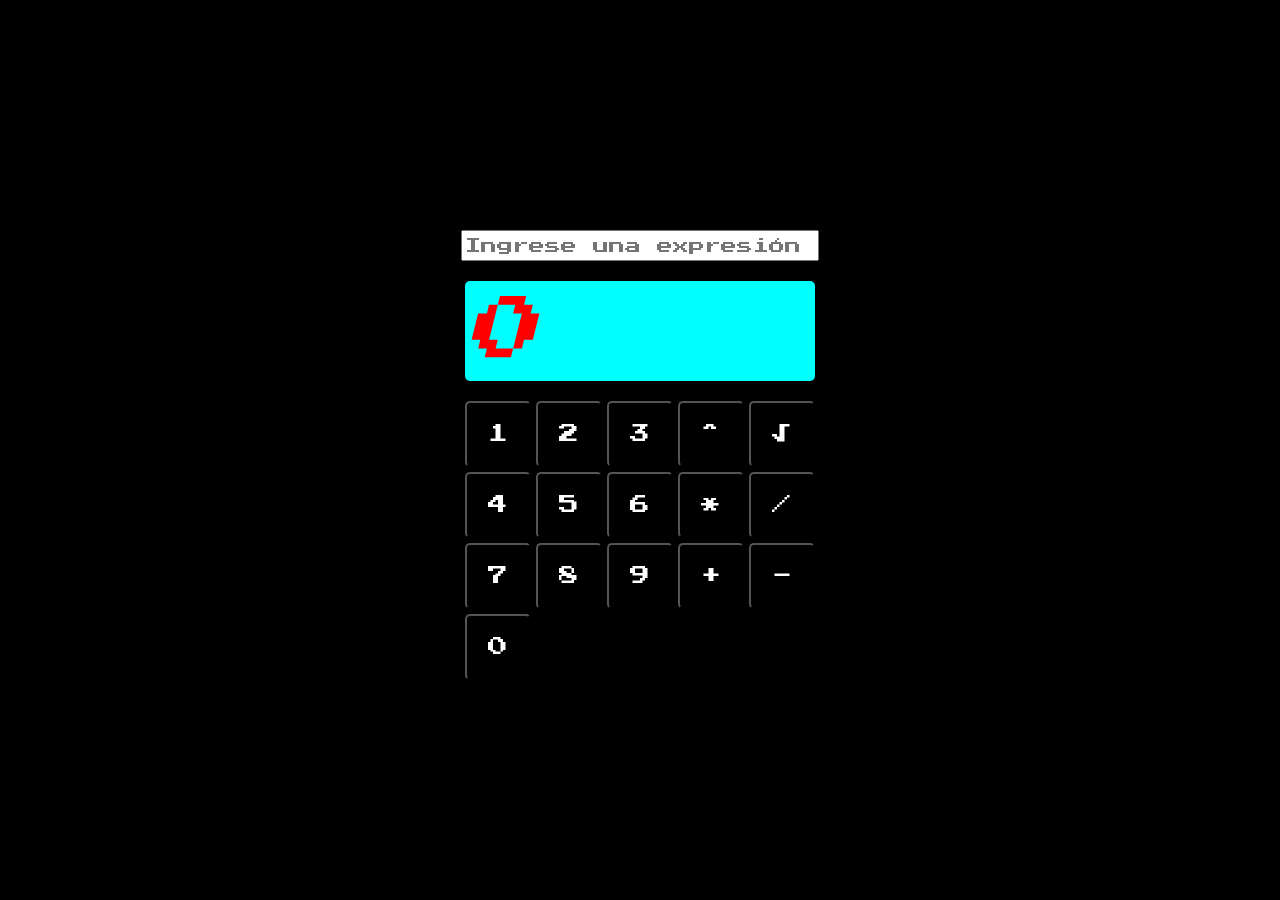
==== calculadora/index.html @ ff54d8a3 "calculadora responsibilidad no probada" ====
<!DOCTYPE html>

<html>
    <head>
        <meta charset="UTF-8">
        <meta name="viewport" content="width=device-width, initial-scale=1.0">

        <link rel="preconnect" href="https://fonts.googleapis.com">
        <link rel="preconnect" href="https://fonts.gstatic.com" crossorigin>
        <link href="https://fonts.googleapis.com/css2?family=Press+Start+2P&display=swap" rel="stylesheet">


        <title>Calculadora</title>
        <link rel="stylesheet" href="styles.css">
        <script src="script.js" defer></script>
        <script src="events.js" defer></script>
    </head>

    <body>

        <input class="calcInput" type="text" id="expresionInput" placeholder="Ingrese una expresión">
        <span class="calcDisplay" id="texto">0</span>

        <div class ="calcButton">

        <button id="boton1">1</button>
        <button id="boton2">2</button>
        <button id="boton3">3</button>
        <button id="botonPotencia">^</button>
        <button id="botonRaiz">√</button>
        <button id="boton4">4</button>
        <button id="boton5">5</button>
        <button id="boton6">6</button>
        <button id="botonMultiplicacion">*</button>
        <button id="botonDivision">/</button>
        <button id="boton7">7</button>
        <button id="boton8">8</button>
        <button id="boton9">9</button>
        <button id="botonSuma">+</button>
        <button id="botonResta">-</button>
        <button id="boton0">0</button>
    

        </div>
    </body>
</html>
---- calculadora/styles.css ----
body {
    background-color: #000;

    display: flex;
    flex-direction: column;
    align-items: center;
    justify-content: center;

    min-height: 100vh;
    
    color: #000000;
    margin: 0;
    font-family: 'Press Start 2P', cursive;
}

.calcInput {

    font-size: 16px;

    font-weight: 400;
    min-width: 350px;
    max-width: 350px;

    min-height: 25px;

    margin: 10px 0;
    color: red;
    font-family: 'Press Start 2P', cursive;
}

.calcInput:hover,
.calcInput:focus{
    filter: drop-shadow(0 0 50px yellow);
}

.calcDisplay {
    display: flex;
    align-items: center;

    font-family: 'Press Start 2P', cursive;
    font-size: 70px;
    font-style: italic;
    font-weight: 400;

    min-width: 350px;
    max-width: 500px;
    min-height: 100px;

    margin: 10px 0;
    background-color: aqua;
    border-radius: 5px;
    animation: glow 2s infinite;
    color: red;
    
    margin-bottom: 20px;
    

    overflow: hidden;
}

.calcButton {
    display: grid;

    width: 350px;

    grid-template-columns: repeat(5, 1fr);
    grid-auto-rows: 1fr;

    gap: 5px;

}

.calcButton button {
    font-family: 'Press Start 2P', cursive;
    border-radius: 5px;
    text-decoration: none;
    font-size: 20px;
    color: white ;
    aspect-ratio: 1 / 1;
    background-color: black;
    animation: borde 2s infinite;
}





@keyframes glow {
    0% {
        filter: drop-shadow(0 0 50px red);
    }

    33% {
        filter: drop-shadow(0 0 50px blue);
    }

    66% {
        filter: drop-shadow(0 0 50px yellow);
    }

    100% {
        filter: drop-shadow(0 0 50px red);
    }
}

.calcButton button:hover {
    border: 2px solid red;
    border-radius: 5px;
    animation: colores 2s infinite;
}

@keyframes colores {
    0% {
        border-color: red;
        background-color: blue;
    }

    33% {
        border-color: blue;
        background-color: yellow;
    }

    66% {
        border-color: purple;
        background-color: red;
    }

    100% {
        border-color: red;
        background-color: orange;
    }
}

@keyframes borde {
    0% {
        border-color: red;
    }

    33% {
        border-color: blue;
    }

    66% {
        border-color: purple;
    }

    100% {
        border-color: red;
    }
}
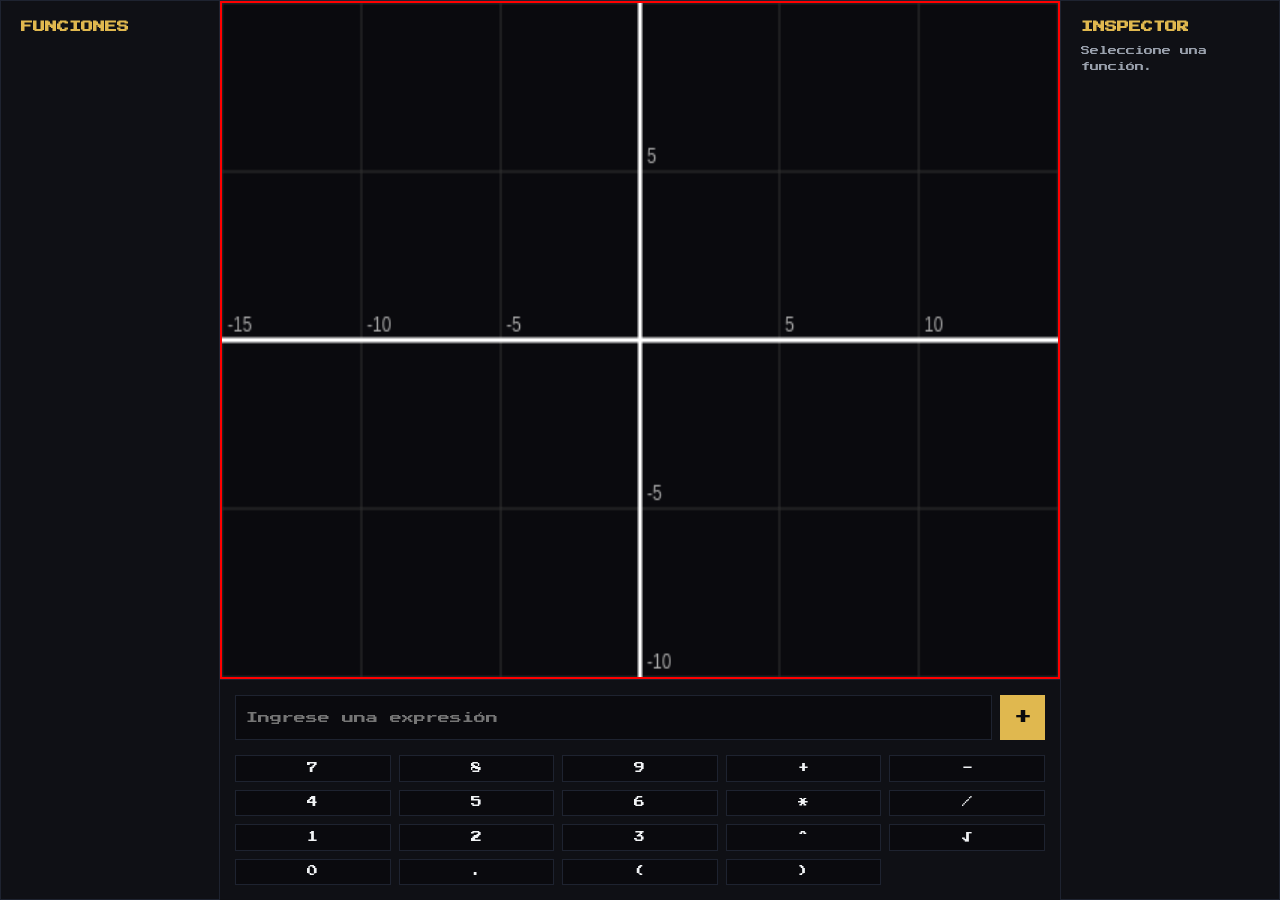
==== commit be9175d8: "calculadora mamadisima" ====
--- a/calculadora/index.html
+++ b/calculadora/index.html
@@ -2,45 +2,129 @@
 
 <html>
     <head>
+        <title>Calculadora</title>
+
         <meta charset="UTF-8">
         <meta name="viewport" content="width=device-width, initial-scale=1.0">
 
         <link rel="preconnect" href="https://fonts.googleapis.com">
         <link rel="preconnect" href="https://fonts.gstatic.com" crossorigin>
-        <link href="https://fonts.googleapis.com/css2?family=Press+Start+2P&display=swap" rel="stylesheet">
 
+        <link
+            href="https://fonts.googleapis.com/css2?family=Press+Start+2P&display=swap"
+            rel="stylesheet"
+        >
 
-        <title>Calculadora</title>
         <link rel="stylesheet" href="styles.css">
-        <script src="script.js" defer></script>
-        <script src="events.js" defer></script>
+
+        <script type="module" src="js/events.js" defer></script>
+
     </head>
 
     <body>
 
-        <input class="calcInput" type="text" id="expresionInput" placeholder="Ingrese una expresión">
-        <span class="calcDisplay" id="texto">0</span>
+        <main class="calculadora">
 
-        <div class ="calcButton">
+            <!-- PANEL IZQUIERDO -->
 
-        <button id="boton1">1</button>
-        <button id="boton2">2</button>
-        <button id="boton3">3</button>
-        <button id="botonPotencia">^</button>
-        <button id="botonRaiz">√</button>
-        <button id="boton4">4</button>
-        <button id="boton5">5</button>
-        <button id="boton6">6</button>
-        <button id="botonMultiplicacion">*</button>
-        <button id="botonDivision">/</button>
-        <button id="boton7">7</button>
-        <button id="boton8">8</button>
-        <button id="boton9">9</button>
-        <button id="botonSuma">+</button>
-        <button id="botonResta">-</button>
-        <button id="boton0">0</button>
-    
+            <aside class="panel funcionesPanel">
 
-        </div>
+                <h2>FUNCIONES</h2>
+
+                <div id="listaFunciones" class="listaFunciones">
+                    <!-- Las funciones aparecerán aquí -->
+                </div>
+
+            </aside>
+
+
+            <!-- ZONA CENTRAL -->
+
+            <section class="zonaCentral">
+
+                <!-- VISUALIZACIÓN -->
+
+                <div class="visualizacion">
+
+                    <canvas id="grafica" width="600" height="400"></canvas>
+
+                </div>
+
+
+                <!-- CONTROLES -->
+
+                <div class="controles">
+
+                    <!-- INPUT -->
+
+                    <div class="entrada">
+
+                        <input
+                            class="calcInput"
+                            type="text"
+                            id="expresionInput"
+                            placeholder="Ingrese una expresión"
+                        >
+
+                        <button id="botonAgregar">+</button>
+
+                    </div>
+
+
+                    <!-- TECLADO -->
+
+                    <div class="calcButton">
+
+                        <button id="boton7">7</button>
+                        <button id="boton8">8</button>
+                        <button id="boton9">9</button>
+
+                        <button id="botonSuma">+</button>
+                        <button id="botonResta">-</button>
+
+
+                        <button id="boton4">4</button>
+                        <button id="boton5">5</button>
+                        <button id="boton6">6</button>
+
+                        <button id="botonMultiplicacion">*</button>
+                        <button id="botonDivision">/</button>
+
+
+                        <button id="boton1">1</button>
+                        <button id="boton2">2</button>
+                        <button id="boton3">3</button>
+
+                        <button id="botonPotencia">^</button>
+                        <button id="botonRaiz">√</button>
+
+
+                        <button id="boton0">0</button>
+                        <button id="botonPunto">.</button>
+
+                        <button id="botonAbrir">(</button>
+                        <button id="botonCerrar">)</button>
+
+                    </div>
+
+                </div>
+
+            </section>
+
+
+            <!-- PANEL DERECHO -->
+
+            <aside class="panel inspector">
+
+                <h2>INSPECTOR</h2>
+
+                <div id="inspectorContenido">
+                    <p>Seleccione una función.</p>
+                </div>
+
+            </aside>
+
+        </main>
+
     </body>
 </html>
--- a/calculadora/styles.css
+++ b/calculadora/styles.css
@@ -1,150 +1,300 @@
+* {
+    box-sizing: border-box;
+}
+
 body {
-    background-color: #000;
+    margin: 0;
+
+    background: #0A0A0E;
+    color: #F1F3F5;
+
+    font-family: "Press Start 2P", monospace;
+}
+
+
+.calculadora {
+
+    width: 100vw;
+    height: 100vh;
+
+    display: grid;
+
+    grid-template-columns:
+        220px
+        minmax(0, 1fr)
+        220px;
+
+    overflow: hidden;
+}
+
+
+/* PANELES LATERALES */
+
+.panel {
+
+    background: #0F1015;
+
+    border: 1px solid #1E2330;
+
+    padding: 20px;
+
+    overflow-y: auto;
+}
+
+.panel h2 {
+
+    margin-top: 0;
+
+    font-size: 12px;
+
+    color: #E0B84F;
+}
+
+
+/* PANEL IZQUIERDO */
+
+.funcionesPanel {
+
+    border-right: 1px solid #1E2330;
+}
+
+
+.listaFunciones {
 
     display: flex;
+
     flex-direction: column;
-    align-items: center;
-    justify-content: center;
-
-    min-height: 100vh;
+
+    gap: 8px;
+}
+
+
+.funcion {
+
+    width: 100%;
+
+    padding: 10px;
+
+    background: #0A0A0E;
+
+    color: #F1F3F5;
+
+    border: 1px solid #1E2330;
+
+    font-family: inherit;
+
+    font-size: 10px;
+
+    text-align: left;
+
+    cursor: pointer;
+}
+
+
+.funcion:hover {
+
+    border-color: #E0B84F;
+
+}
+
+
+/* ZONA CENTRAL */
+
+.zonaCentral {
+    min-width: 0;
+    min-height: 0;
+
+    display: grid;
     
-    color: #000000;
-    margin: 0;
-    font-family: 'Press Start 2P', cursive;
-}
+    grid-template-rows: minmax(0, 1fr) 220px;
+}
+
+
+/* VISUALIZACIÓN */
+
+.visualizacion {
+
+    min-height: 0;
+
+    background: #0A0A0E;
+
+    border-top: 1px solid #1E2330;
+    border-bottom: 1px solid #1E2330;
+
+    overflow: hidden;
+}
+
+
+#texto {
+
+    color: #62C77A;
+
+    font-size: 20px;
+}
+
+
+/* CONTROLES */
+
+.controles {
+
+    min-height: 0;
+
+    background: #0F1015;
+
+    padding: 15px;
+
+    display: flex;
+
+    flex-direction: column;
+
+    gap: 15px;
+}
+
+
+/* INPUT */
+
+.entrada {
+
+    display: flex;
+
+    gap: 8px;
+}
+
 
 .calcInput {
 
-    font-size: 16px;
-
-    font-weight: 400;
-    min-width: 350px;
-    max-width: 350px;
-
-    min-height: 25px;
-
-    margin: 10px 0;
-    color: red;
-    font-family: 'Press Start 2P', cursive;
-}
-
-.calcInput:hover,
-.calcInput:focus{
-    filter: drop-shadow(0 0 50px yellow);
-}
-
-.calcDisplay {
-    display: flex;
-    align-items: center;
-
-    font-family: 'Press Start 2P', cursive;
-    font-size: 70px;
-    font-style: italic;
-    font-weight: 400;
-
-    min-width: 350px;
-    max-width: 500px;
-    min-height: 100px;
-
-    margin: 10px 0;
-    background-color: aqua;
-    border-radius: 5px;
-    animation: glow 2s infinite;
-    color: red;
-    
-    margin-bottom: 20px;
-    
-
-    overflow: hidden;
-}
+    flex: 1;
+
+    min-width: 0;
+
+    height: 45px;
+
+    padding: 10px;
+
+    background: #0A0A0E;
+
+    border: 1px solid #1E2330;
+
+    color: #F1F3F5;
+
+    font-family: inherit;
+
+    font-size: 12px;
+
+    outline: none;
+}
+
+
+.calcInput:focus {
+
+    border-color: #E0B84F;
+
+}
+
+
+#botonAgregar {
+
+    width: 45px;
+
+    height: 45px;
+
+    background: #E0B84F;
+
+    color: #0A0A0E;
+
+    border: none;
+
+    font-family: inherit;
+
+    font-size: 18px;
+
+    cursor: pointer;
+}
+
+
+#botonAgregar:hover {
+
+    filter: brightness(1.1);
+
+}
+
+
+/* TECLADO */
 
 .calcButton {
+
+    flex: 1;
+
     display: grid;
 
-    width: 350px;
-
-    grid-template-columns: repeat(5, 1fr);
-    grid-auto-rows: 1fr;
-
-    gap: 5px;
-
-}
+    grid-template-columns:
+        repeat(5, 1fr);
+
+    grid-template-rows:
+        repeat(4, 1fr);
+
+    gap: 8px;
+
+    min-height: 0;
+}
+
 
 .calcButton button {
-    font-family: 'Press Start 2P', cursive;
-    border-radius: 5px;
-    text-decoration: none;
-    font-size: 20px;
-    color: white ;
-    aspect-ratio: 1 / 1;
-    background-color: black;
-    animation: borde 2s infinite;
-}
-
-
-
-
-
-@keyframes glow {
-    0% {
-        filter: drop-shadow(0 0 50px red);
-    }
-
-    33% {
-        filter: drop-shadow(0 0 50px blue);
-    }
-
-    66% {
-        filter: drop-shadow(0 0 50px yellow);
-    }
-
-    100% {
-        filter: drop-shadow(0 0 50px red);
-    }
-}
+
+    background: #0A0A0E;
+
+    color: #F1F3F5;
+
+    border: 1px solid #1E2330;
+
+    font-family: inherit;
+
+    font-size: 11px;
+
+    cursor: pointer;
+}
+
 
 .calcButton button:hover {
+
+    border-color: #E0B84F;
+
+    color: #E0B84F;
+
+}
+
+
+.calcButton button:active {
+
+    background: #E0B84F;
+
+    color: #0A0A0E;
+
+}
+
+
+/* PANEL DERECHO */
+
+.inspector {
+
+    border-left: 1px solid #1E2330;
+}
+
+
+#inspectorContenido {
+
+    color: #9AA1AD;
+
+    font-size: 9px;
+
+    line-height: 1.8;
+}
+
+#grafica {
+    width: 100%;
+    height: 100%;
+
+    display: block;
+
     border: 2px solid red;
-    border-radius: 5px;
-    animation: colores 2s infinite;
-}
-
-@keyframes colores {
-    0% {
-        border-color: red;
-        background-color: blue;
-    }
-
-    33% {
-        border-color: blue;
-        background-color: yellow;
-    }
-
-    66% {
-        border-color: purple;
-        background-color: red;
-    }
-
-    100% {
-        border-color: red;
-        background-color: orange;
-    }
-}
-
-@keyframes borde {
-    0% {
-        border-color: red;
-    }
-
-    33% {
-        border-color: blue;
-    }
-
-    66% {
-        border-color: purple;
-    }
-
-    100% {
-        border-color: red;
-    }
 }
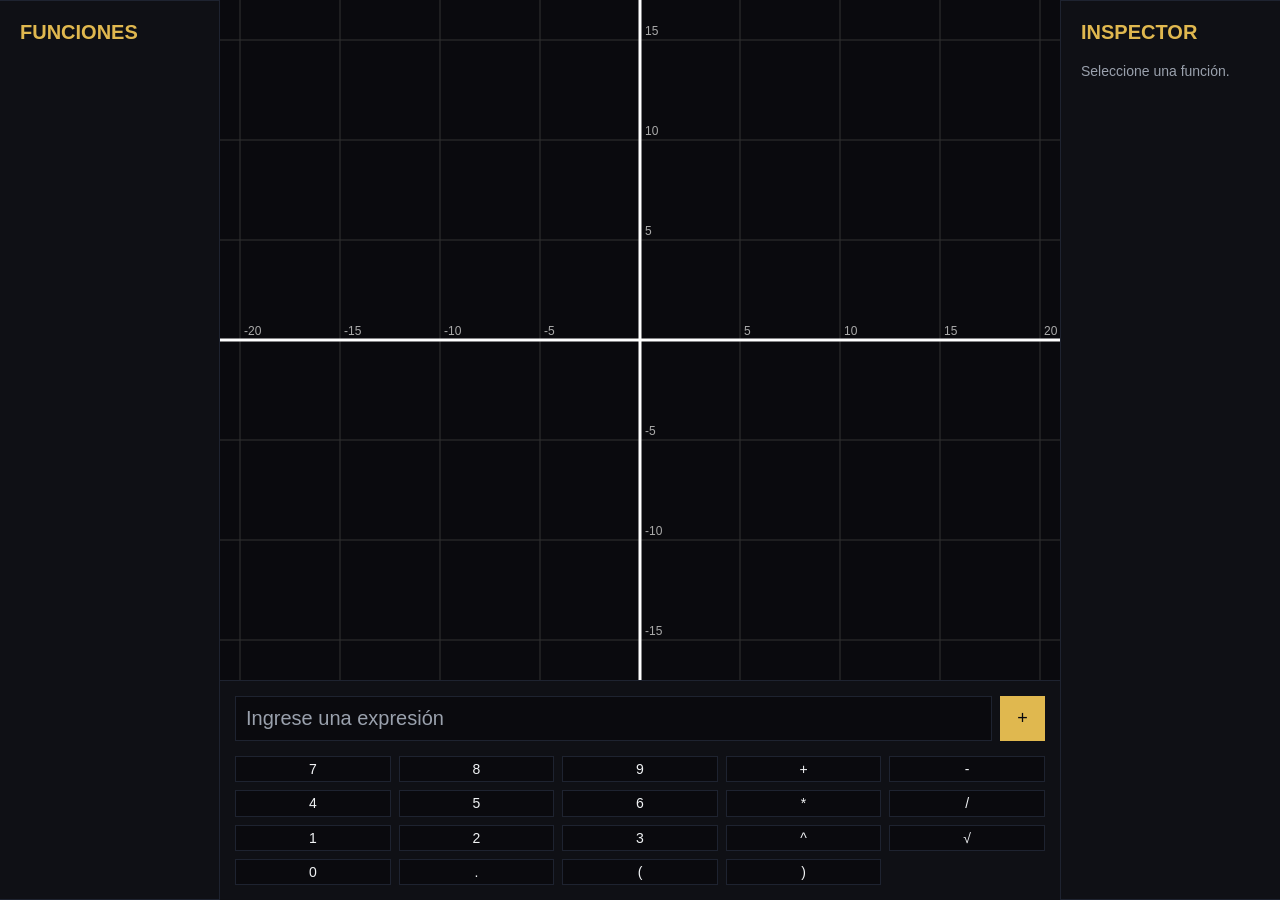
==== commit f1c52c2b: "ajustes a la interfaz y a la calculadora" ====
--- a/calculadora/index.html
+++ b/calculadora/index.html
@@ -1,130 +1,231 @@
 <!DOCTYPE html>
 
 <html>
+
     <head>
+
         <title>Calculadora</title>
 
         <meta charset="UTF-8">
-        <meta name="viewport" content="width=device-width, initial-scale=1.0">
-
-        <link rel="preconnect" href="https://fonts.googleapis.com">
-        <link rel="preconnect" href="https://fonts.gstatic.com" crossorigin>
+
+        <meta
+            name="viewport"
+            content="width=device-width, initial-scale=1.0"
+        >
+
+
+        <link
+            rel="preconnect"
+            href="https://fonts.googleapis.com"
+        >
+
+        <link
+            rel="preconnect"
+            href="https://fonts.gstatic.com"
+            crossorigin
+        >
 
         <link
             href="https://fonts.googleapis.com/css2?family=Press+Start+2P&display=swap"
             rel="stylesheet"
         >
 
-        <link rel="stylesheet" href="styles.css">
-
-        <script type="module" src="js/events.js" defer></script>
+        <link
+            rel="stylesheet"
+            href="styles.css"
+        >
+
+        <script
+            type="module"
+            src="js/events.js"
+            defer
+        ></script>
+        
+        <script 
+            type="module"
+            src="js/ui.js"
+            defer>
+        </script>
 
     </head>
 
+
     <body>
 
         <main class="calculadora">
 
-            <!-- PANEL IZQUIERDO -->
+
+            <!-- =====================================
+                 VISUALIZACIÓN
+                 ===================================== -->
+
+            <div class="visualizacion">
+
+                <canvas
+                    id="grafica"
+                    width="600"
+                    height="400"
+                ></canvas>
+
+            </div>
+
+
+            <!-- =====================================
+                 PANEL IZQUIERDO
+                 ===================================== -->
 
             <aside class="panel funcionesPanel">
 
                 <h2>FUNCIONES</h2>
 
-                <div id="listaFunciones" class="listaFunciones">
+                <div
+                    id="listaFunciones"
+                    class="listaFunciones"
+                >
                     <!-- Las funciones aparecerán aquí -->
                 </div>
 
             </aside>
 
 
-            <!-- ZONA CENTRAL -->
-
-            <section class="zonaCentral">
-
-                <!-- VISUALIZACIÓN -->
-
-                <div class="visualizacion">
-
-                    <canvas id="grafica" width="600" height="400"></canvas>
-
-                </div>
-
-
-                <!-- CONTROLES -->
-
-                <div class="controles">
-
-                    <!-- INPUT -->
-
-                    <div class="entrada">
-
-                        <input
-                            class="calcInput"
-                            type="text"
-                            id="expresionInput"
-                            placeholder="Ingrese una expresión"
-                        >
-
-                        <button id="botonAgregar">+</button>
-
-                    </div>
-
-
-                    <!-- TECLADO -->
-
-                    <div class="calcButton">
-
-                        <button id="boton7">7</button>
-                        <button id="boton8">8</button>
-                        <button id="boton9">9</button>
-
-                        <button id="botonSuma">+</button>
-                        <button id="botonResta">-</button>
-
-
-                        <button id="boton4">4</button>
-                        <button id="boton5">5</button>
-                        <button id="boton6">6</button>
-
-                        <button id="botonMultiplicacion">*</button>
-                        <button id="botonDivision">/</button>
-
-
-                        <button id="boton1">1</button>
-                        <button id="boton2">2</button>
-                        <button id="boton3">3</button>
-
-                        <button id="botonPotencia">^</button>
-                        <button id="botonRaiz">√</button>
-
-
-                        <button id="boton0">0</button>
-                        <button id="botonPunto">.</button>
-
-                        <button id="botonAbrir">(</button>
-                        <button id="botonCerrar">)</button>
-
-                    </div>
+            <!-- =====================================
+                 PANEL DERECHO
+                 ===================================== -->
+
+            <aside class="panel inspector">
+
+                <h2>INSPECTOR</h2>
+
+                <div id="inspectorContenido">
+
+                    <p>
+                        Seleccione una función.
+                    </p>
+
+                </div>
+
+            </aside>
+
+
+            <!-- =====================================
+                 CONTROLES
+                 ===================================== -->
+
+            <section class="controles">
+
+
+                <!-- INPUT -->
+
+                <div class="entrada">
+
+                    <input
+                        class="calcInput"
+                        type="text"
+                        id="expresionInput"
+                        placeholder="Ingrese una expresión"
+                    >
+
+                    <button
+                        id="botonAgregar"
+                    >
+                        +
+                    </button>
+
+                </div>
+
+
+                <!-- TECLADO -->
+
+                <div class="calcButton">
+
+
+                    <button id="boton7">
+                        7
+                    </button>
+
+                    <button id="boton8">
+                        8
+                    </button>
+
+                    <button id="boton9">
+                        9
+                    </button>
+
+                    <button id="botonSuma">
+                        +
+                    </button>
+
+                    <button id="botonResta">
+                        -
+                    </button>
+
+
+                    <button id="boton4">
+                        4
+                    </button>
+
+                    <button id="boton5">
+                        5
+                    </button>
+
+                    <button id="boton6">
+                        6
+                    </button>
+
+                    <button id="botonMultiplicacion">
+                        *
+                    </button>
+
+                    <button id="botonDivision">
+                        /
+                    </button>
+
+
+                    <button id="boton1">
+                        1
+                    </button>
+
+                    <button id="boton2">
+                        2
+                    </button>
+
+                    <button id="boton3">
+                        3
+                    </button>
+
+                    <button id="botonPotencia">
+                        ^
+                    </button>
+
+                    <button id="botonRaiz">
+                        √
+                    </button>
+
+
+                    <button id="boton0">
+                        0
+                    </button>
+
+                    <button id="botonPunto">
+                        .
+                    </button>
+
+                    <button id="botonAbrir">
+                        (
+                    </button>
+
+                    <button id="botonCerrar">
+                        )
+                    </button>
+
 
                 </div>
 
             </section>
 
 
-            <!-- PANEL DERECHO -->
-
-            <aside class="panel inspector">
-
-                <h2>INSPECTOR</h2>
-
-                <div id="inspectorContenido">
-                    <p>Seleccione una función.</p>
-                </div>
-
-            </aside>
-
         </main>
 
     </body>
-</html>+
+</html>
--- a/calculadora/styles.css
+++ b/calculadora/styles.css
@@ -1,63 +1,199 @@
+:root {
+
+    /* ========================================
+       COLORES
+       ======================================== */
+
+    --color-fondo: #0A0A0E;
+    --color-panel: #0F1015;
+    --color-borde: #1E2330;
+    --color-texto: #F1F3F5;
+    --color-acento: #E0B84F;
+    --color-secundario: #9AA1AD;
+    --color-verde: #62C77A;
+
+
+    /* ========================================
+       TIPOGRAFÍAS
+       ======================================== */
+
+    --fuente-interfaz: "Inter", sans-serif;
+    --fuente-numeros: "Ubuntu", sans-serif;
+    --fuente-titulos: "Space Grotesk", sans-serif;
+
+
+    /* ========================================
+       TEXTO
+       ======================================== */
+
+    --tamano-texto: 14px;
+    --tamano-input: 20px;
+    --altura-linea-texto: 1.5;
+
+
+    /* ========================================
+       PANELES
+       ======================================== */
+
+    --ancho-panel-izquierdo: 220px;
+    --ancho-panel-derecho: 220px;
+    --alto-controles: 220px;
+
+    --padding-panel: 20px;
+    --padding-controles: 15px;
+
+
+    /* ========================================
+       BORDES
+       ======================================== */
+
+    --borde: 1px solid var(--color-borde);
+
+
+    /* ========================================
+       INTERFAZ
+       ======================================== */
+
+    --cursor-boton: pointer;
+}
+
+
+/* ============================================
+   RESET
+   ============================================ */
+
 * {
     box-sizing: border-box;
 }
 
+
+html,
 body {
+
+    width: 100%;
+    height: 100%;
+
     margin: 0;
 
-    background: #0A0A0E;
-    color: #F1F3F5;
-
-    font-family: "Press Start 2P", monospace;
-}
-
+    overflow: hidden;
+
+    background: var(--color-fondo);
+    color: var(--color-texto);
+
+    font-family: var(--fuente-interfaz);
+}
+
+
+p {
+
+    margin: 0;
+
+    font-size: var(--tamano-texto);
+
+    line-height: var(--altura-linea-texto);
+}
+
+
+/* ============================================
+   WORKSPACE
+   ============================================ */
 
 .calculadora {
+
+    position: relative;
 
     width: 100vw;
     height: 100vh;
 
-    display: grid;
-
-    grid-template-columns:
-        220px
-        minmax(0, 1fr)
-        220px;
-
     overflow: hidden;
 }
 
 
-/* PANELES LATERALES */
+/* ============================================
+   VISUALIZACIÓN
+   ============================================ */
+
+.visualizacion {
+
+    position: absolute;
+
+    top: 0;
+    bottom: var(--alto-controles);
+    left: var(--ancho-panel-izquierdo);
+    right: var(--ancho-panel-derecho);
+
+    background: var(--color-fondo);
+
+    overflow: hidden;
+
+    z-index: 0;
+}
+
+
+#grafica {
+
+    position: absolute;
+
+    inset: 0;
+
+    display: block;
+
+    width: 100%;
+    height: 100%;
+}
+
+
+/* ============================================
+   PANELES
+   ============================================ */
 
 .panel {
 
-    background: #0F1015;
-
-    border: 1px solid #1E2330;
-
-    padding: 20px;
+    position: absolute;
+
+    background: var(--color-panel);
+
+    border: var(--borde);
+
+    padding: var(--padding-panel);
 
     overflow-y: auto;
-}
+
+    z-index: 10;
+}
+
 
 .panel h2 {
 
     margin-top: 0;
 
-    font-size: 12px;
-
-    color: #E0B84F;
-}
-
-
-/* PANEL IZQUIERDO */
+    font-family: var(--fuente-titulos);
+
+    font-size: 20px;
+
+    color: var(--color-acento);
+}
+
+
+/* ============================================
+   PANEL IZQUIERDO
+   ============================================ */
 
 .funcionesPanel {
 
-    border-right: 1px solid #1E2330;
-}
-
+    top: 0;
+    bottom: 0;
+    left: 0;
+
+    width: var(--ancho-panel-izquierdo);
+
+    border-left: none;
+}
+
+
+/* ============================================
+   FUNCIONES
+   ============================================ */
 
 .listaFunciones {
 
@@ -75,111 +211,120 @@
 
     padding: 10px;
 
-    background: #0A0A0E;
-
-    color: #F1F3F5;
-
-    border: 1px solid #1E2330;
-
-    font-family: inherit;
+    background: var(--color-fondo);
+    color: var(--color-texto);
+
+    border: var(--borde);
+
+    font-family: var(--fuente-interfaz);
 
     font-size: 10px;
 
     text-align: left;
 
-    cursor: pointer;
+    cursor: var(--cursor-boton);
 }
 
 
 .funcion:hover {
 
-    border-color: #E0B84F;
-
-}
-
-
-/* ZONA CENTRAL */
-
-.zonaCentral {
+    border-color: var(--color-acento);
+}
+
+
+/* ============================================
+   PANEL DERECHO
+   ============================================ */
+
+.inspector {
+
+    top: 0;
+    bottom: 0;
+    right: 0;
+
+    width: var(--ancho-panel-derecho);
+
+    border-right: none;
+}
+
+
+#inspectorContenido {
+
+    color: var(--color-secundario);
+
+    font-size: 9px;
+    line-height: 1.8;
+}
+
+
+/* ============================================
+   CONTROLES
+   ============================================ */
+
+.controles {
+
+    position: absolute;
+
+    left: var(--ancho-panel-izquierdo);
+    right: var(--ancho-panel-derecho);
+    bottom: 0;
+
+    height: var(--alto-controles);
+
+    background: var(--color-panel);
+
+    border-top: var(--borde);
+
+    padding: var(--padding-controles);
+
+    display: flex;
+
+    flex-direction: column;
+
+    gap: 15px;
+
+    z-index: 10;
+}
+
+.calcInput::placeholder {
+
+     font-size: var(--tamano-input);
+
+    color: var(--color-secundario);
+}
+
+
+/* ============================================
+   INPUT
+   ============================================ */
+
+.entrada {
+
+    display: flex;
+
+    gap: 8px;
+}
+
+
+.calcInput {
+
+    flex: 1;
+
     min-width: 0;
-    min-height: 0;
-
-    display: grid;
-    
-    grid-template-rows: minmax(0, 1fr) 220px;
-}
-
-
-/* VISUALIZACIÓN */
-
-.visualizacion {
-
-    min-height: 0;
-
-    background: #0A0A0E;
-
-    border-top: 1px solid #1E2330;
-    border-bottom: 1px solid #1E2330;
-
-    overflow: hidden;
-}
-
-
-#texto {
-
-    color: #62C77A;
-
-    font-size: 20px;
-}
-
-
-/* CONTROLES */
-
-.controles {
-
-    min-height: 0;
-
-    background: #0F1015;
-
-    padding: 15px;
-
-    display: flex;
-
-    flex-direction: column;
-
-    gap: 15px;
-}
-
-
-/* INPUT */
-
-.entrada {
-
-    display: flex;
-
-    gap: 8px;
-}
-
-
-.calcInput {
-
-    flex: 1;
-
-    min-width: 0;
 
     height: 45px;
 
     padding: 10px;
 
-    background: #0A0A0E;
-
-    border: 1px solid #1E2330;
-
-    color: #F1F3F5;
-
-    font-family: inherit;
-
-    font-size: 12px;
+    background: var(--color-fondo);
+
+    border: var(--borde);
+
+    color: var(--color-texto);
+
+    font-family: var(--fuente-numeros);
+
+    font-size: var(--tamano-input);
 
     outline: none;
 }
@@ -187,39 +332,37 @@
 
 .calcInput:focus {
 
-    border-color: #E0B84F;
-
+    border-color: var(--color-acento);
 }
 
 
 #botonAgregar {
 
     width: 45px;
-
     height: 45px;
 
-    background: #E0B84F;
-
-    color: #0A0A0E;
+    background: var(--color-acento);
+    color: var(--color-fondo);
 
     border: none;
 
-    font-family: inherit;
+    font-family: var(--fuente-numeros);
 
     font-size: 18px;
 
-    cursor: pointer;
+    cursor: var(--cursor-boton);
 }
 
 
 #botonAgregar:hover {
 
     filter: brightness(1.1);
-
-}
-
-
-/* TECLADO */
+}
+
+
+/* ============================================
+   TECLADO
+   ============================================ */
 
 .calcButton {
 
@@ -241,60 +384,115 @@
 
 .calcButton button {
 
-    background: #0A0A0E;
-
-    color: #F1F3F5;
-
-    border: 1px solid #1E2330;
-
-    font-family: inherit;
-
-    font-size: 11px;
-
-    cursor: pointer;
+    background: var(--color-fondo);
+    color: var(--color-texto);
+
+    border: var(--borde);
+
+    font-family: var(--fuente-numeros);
+
+    font-size: var(--tamano-texto);
+
+    cursor: var(--cursor-boton);
 }
 
 
 .calcButton button:hover {
 
-    border-color: #E0B84F;
-
-    color: #E0B84F;
-
+    border-color: var(--color-acento);
+    color: var(--color-acento);
 }
 
 
 .calcButton button:active {
 
-    background: #E0B84F;
-
-    color: #0A0A0E;
-
-}
-
-
-/* PANEL DERECHO */
-
-.inspector {
-
-    border-left: 1px solid #1E2330;
-}
-
-
-#inspectorContenido {
-
-    color: #9AA1AD;
-
-    font-size: 9px;
-
-    line-height: 1.8;
-}
-
-#grafica {
-    width: 100%;
-    height: 100%;
-
-    display: block;
-
-    border: 2px solid red;
+    background: var(--color-acento);
+    color: var(--color-fondo);
+}
+
+
+/* ============================================
+   TEXTO
+   ============================================ */
+
+#texto {
+
+    color: var(--color-verde);
+
+    font-size: 20px;
+}
+
+
+/* ============================================
+   DIVISORES
+   ============================================ */
+
+.divisor {
+
+    position: fixed;
+
+    z-index: 100;
+
+    touch-action: none;
+}
+
+
+/* --------------------------------------------
+   DIVISOR IZQUIERDO
+   -------------------------------------------- */
+
+.divisorIzquierdo {
+
+    top: 0;
+    bottom: 0;
+
+    left:
+        calc(
+            var(--ancho-panel-izquierdo) - 4px
+        );
+
+    width: 8px;
+
+    cursor: col-resize;
+}
+
+
+/* --------------------------------------------
+   DIVISOR DERECHO
+   -------------------------------------------- */
+
+.divisorDerecho {
+
+    top: 0;
+    bottom: 0;
+
+    right:
+        calc(
+            var(--ancho-panel-derecho) - 4px
+        );
+
+    width: 8px;
+
+    cursor: col-resize;
+}
+
+
+/* --------------------------------------------
+   DIVISOR DE CONTROLES
+   -------------------------------------------- */
+
+.divisorControles {
+
+    left: var(--ancho-panel-izquierdo);
+    right: var(--ancho-panel-derecho);
+
+    bottom:
+        calc(
+            var(--alto-controles) - 4px
+        );
+
+    width: auto;
+    height: 8px;
+
+    cursor: row-resize;
 }
